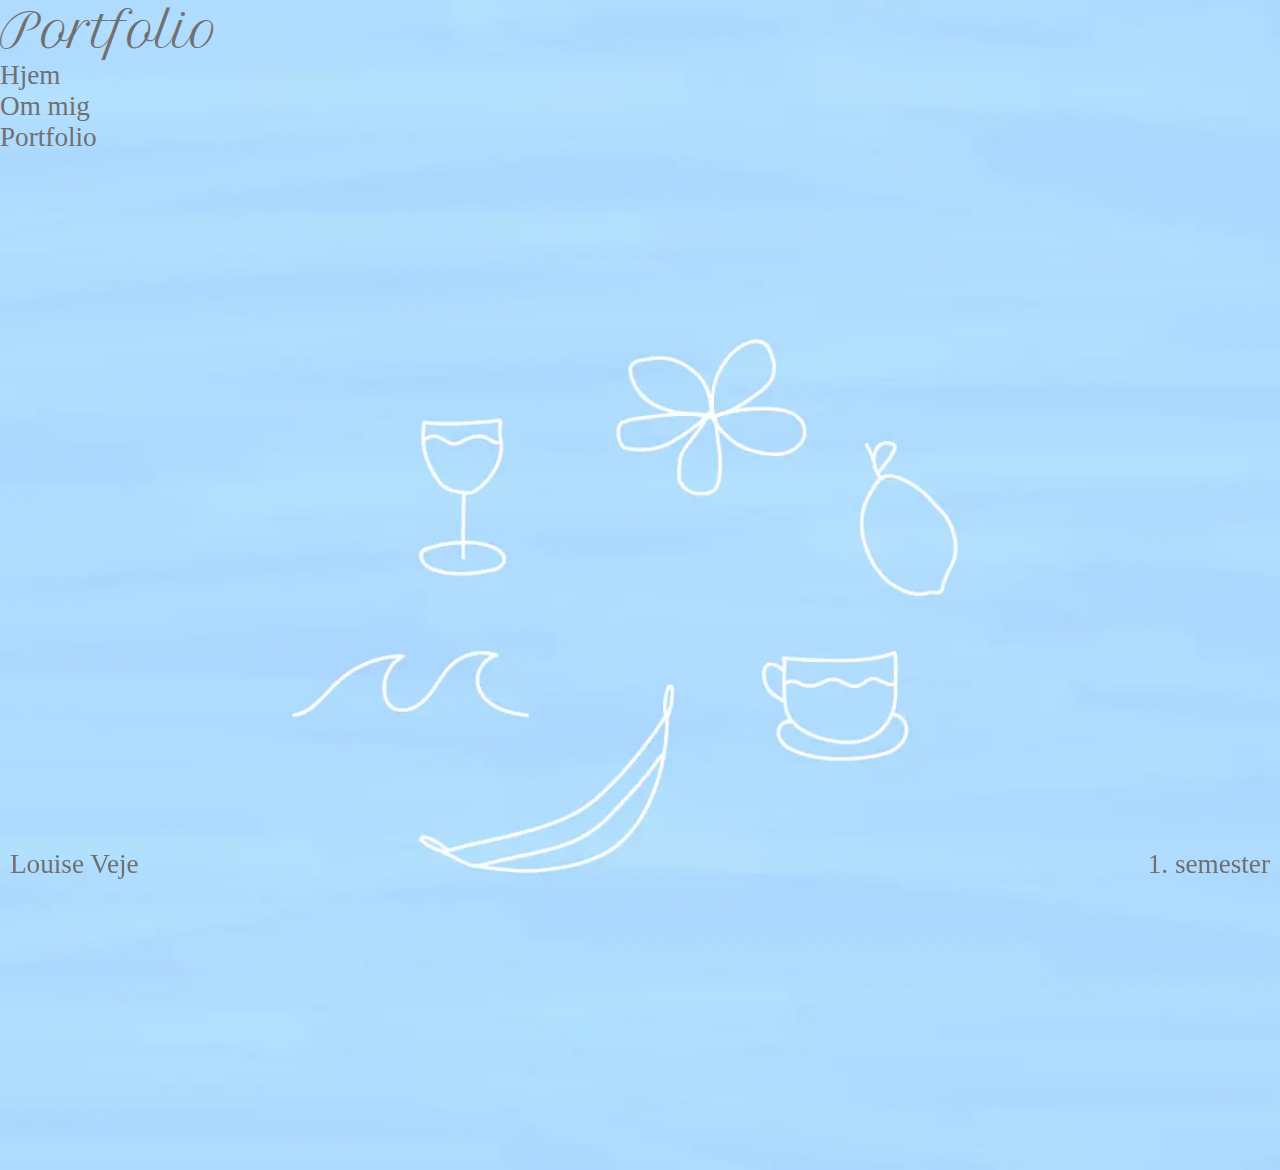
==== index.html @ e4a32bdd "first commit" ====
<!-- @format -->

<!DOCTYPE html>
<html lang="en">
  <head>
    <meta charset="UTF-8" />
    <meta http-equiv="X-UA-Compatible" content="IE=edge" />
    <meta name="viewport" content="width=device-width, initial-scale=1.0" />
    <title>Forside</title>
    <link rel="stylesheet" href="style.css" />
    <link rel="stylesheet" href="layout.css" />
    <link rel="preconnect" href="https://fonts.googleapis.com" />
    <link rel="preconnect" href="https://fonts.gstatic.com" crossorigin />
    <link href="https://fonts.googleapis.com/css2?family=Petit+Formal+Script&display=swap" rel="stylesheet" />
  </head>

  <body class="forside">
    <header>
      <div class="logo">
        <a href="index.html">Portfolio</a>
      </div>

      <ul>
        <li><a href="index.html">Hjem</a></li>
        <li><a href="cv.html">Om mig</a></li>
        <li><a href="forsideportfolio.html">Portfolio</a></li>
      </ul>
    </header>

    <footer>
      <div class="footer">
        <p>Louise Veje</p>
        <p>1. semester</p>
      </div>
    </footer>
  </body>
</html>
---- style.css ----
/** @format */
* {
  all: unset;
  display: revert;
  cursor: revert;
  box-sizing: border-box;
}

img {
  width: 100%;
  height: auto;
}

body {
  background-color: #aad9ff;
}

ul {
  list-style: none;
  color: #707070;
  font-size: 1.7rem;
}

.logo {
  font-family: petit formal script;
  color: #707070;
  font-size: 3rem;
}

footer {
  font-size: 1.7rem;
  color: #707070;
}

.forside {
  background-image: url(billeder/baggrund_forside.webp);
  height: 130vh;
  background-position: 52% 147%;
  background-size: cover;
}

.cv {
  background-image: url(billeder/baggrund_cv.webp);
  height: 130vh;
  background-position: 3% 147%;
}

.forside_portfolio {
  background-image: url(billeder/baggrund_portfolio_forside.webp);
  height: 130vh;
  background-position: 3% 147%;
}

.portfolio {
  background-image: url(billeder/baggrund_portfolio.webp);
  height: 130vh;
  background-position: 3% 147%;
}
---- layout.css ----
/** @format */
footer {
  position: fixed;
  bottom: 10px;
  width: 100%;
}

.footer {
  display: flex;
  place-content: space-between;
  margin: 10px;
}
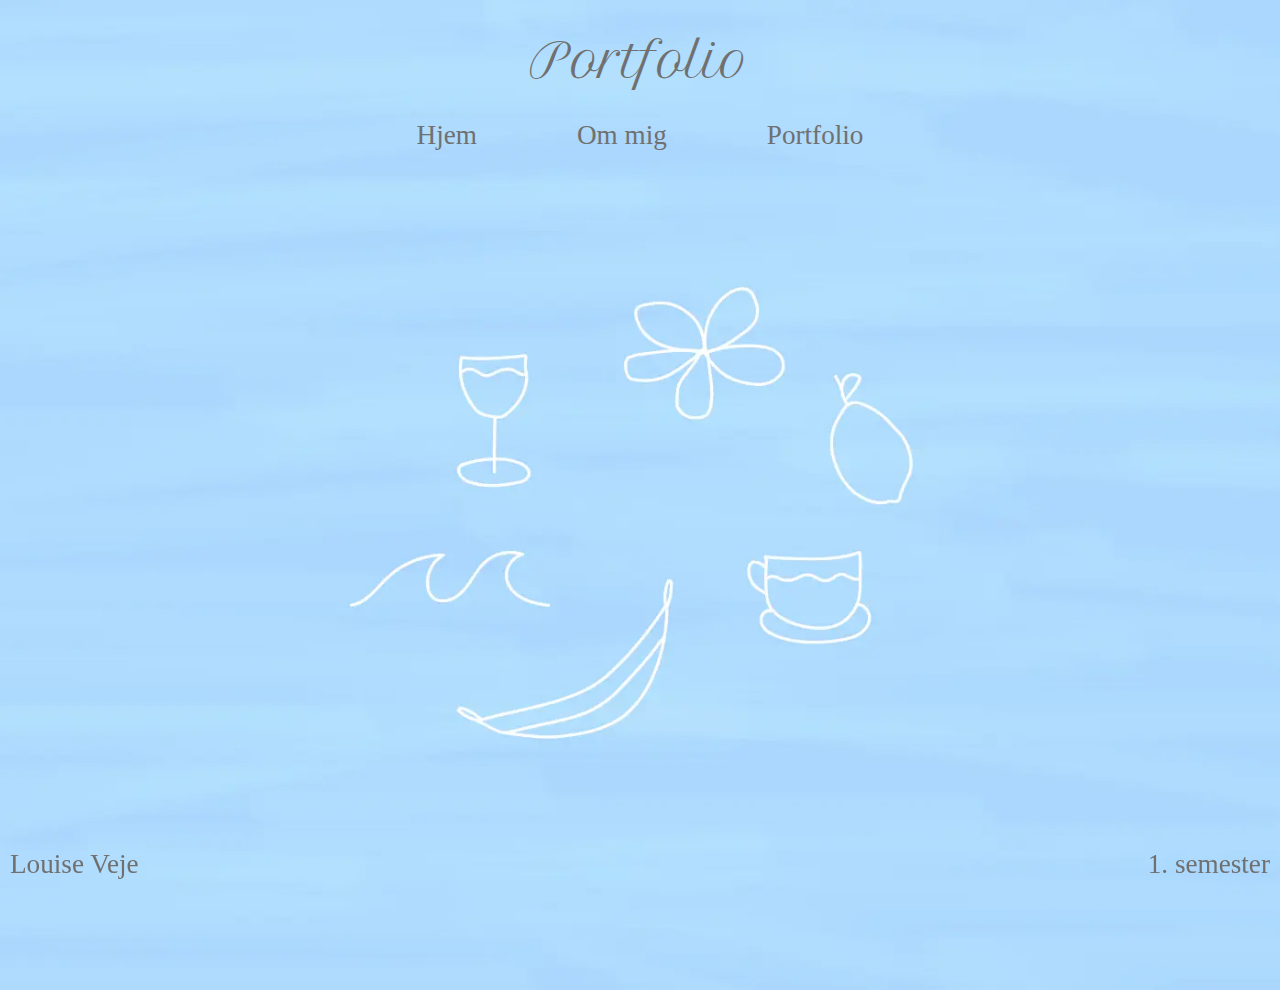
==== commit fff5c37e: "burgermenu" ====
--- a/index.html
+++ b/index.html
@@ -1,7 +1,7 @@
 <!-- @format -->
 
 <!DOCTYPE html>
-<html lang="en">
+<html lang="da">
   <head>
     <meta charset="UTF-8" />
     <meta http-equiv="X-UA-Compatible" content="IE=edge" />
@@ -15,16 +15,19 @@
   </head>
 
   <body class="forside">
-    <header>
+    <header class="header">
       <div class="logo">
         <a href="index.html">Portfolio</a>
       </div>
 
-      <ul>
-        <li><a href="index.html">Hjem</a></li>
-        <li><a href="cv.html">Om mig</a></li>
-        <li><a href="forsideportfolio.html">Portfolio</a></li>
-      </ul>
+      <nav class="main-menu">
+        <button class="toggle-btn"><img src="svg/burgermenu.svg" alt="burgermenu" /></button>
+        <ul>
+          <li><a href="index.html">Hjem</a></li>
+          <li><a href="cv.html">Om mig</a></li>
+          <li><a href="forsideportfolio.html">Portfolio</a></li>
+        </ul>
+      </nav>
     </header>
 
     <footer>
@@ -33,5 +36,7 @@
         <p>1. semester</p>
       </div>
     </footer>
+
+    <script src="script.js"></script>
   </body>
 </html>
--- a/style.css
+++ b/style.css
@@ -31,28 +31,3 @@
   font-size: 1.7rem;
   color: #707070;
 }
-
-.forside {
-  background-image: url(billeder/baggrund_forside.webp);
-  height: 130vh;
-  background-position: 52% 147%;
-  background-size: cover;
-}
-
-.cv {
-  background-image: url(billeder/baggrund_cv.webp);
-  height: 130vh;
-  background-position: 3% 147%;
-}
-
-.forside_portfolio {
-  background-image: url(billeder/baggrund_portfolio_forside.webp);
-  height: 130vh;
-  background-position: 3% 147%;
-}
-
-.portfolio {
-  background-image: url(billeder/baggrund_portfolio.webp);
-  height: 130vh;
-  background-position: 3% 147%;
-}
--- a/layout.css
+++ b/layout.css
@@ -1,4 +1,6 @@
 /** @format */
+
+/* placering footer */
 footer {
   position: fixed;
   bottom: 10px;
@@ -10,3 +12,103 @@
   place-content: space-between;
   margin: 10px;
 }
+
+/* placering baggrundsbilleder mobile*/
+.forside {
+  background-image: url(billeder/baggrund_forside.webp);
+  height: 90vh;
+  background-position: 52% 147%;
+  background-size: cover;
+}
+
+.cv {
+  background-image: url(billeder/baggrund_cv.webp);
+  height: 110vh;
+  background-position: 3% 147%;
+  background-size: cover;
+}
+
+.forside_portfolio {
+  background-image: url(billeder/baggrund_portfolio_forside.webp);
+  height: 100vh;
+  background-position: 10% 147%;
+  background-size: cover;
+}
+
+.portfolio {
+  background-image: url(billeder/baggrund_portfolio.webp);
+  height: 90vh;
+  background-position: 3% 147%;
+  background-size: cover;
+}
+
+/* placering baggrundsbilleder desktop*/
+@media (min-width: 1170px) {
+  .forside {
+    height: 110vh;
+  }
+
+  .forside_portfolio {
+    height: 110vh;
+  }
+
+  .portfolio {
+    height: 110vh;
+  }
+}
+
+/* placering header desktop*/
+/* logo */
+.logo {
+  display: flex;
+  justify-content: center;
+  padding: 30px;
+}
+/* menu*/
+.main-menu ul {
+  /* 2. Få menu elementerne til at stå ved siden af hinanden */
+  display: flex;
+  justify-content: center;
+  gap: 100px;
+}
+
+/* skjul burgermenu */
+.toggle-btn {
+  background: transparent;
+  cursor: pointer;
+
+  display: none; /* Skjul knappen som standard */
+}
+
+/* placering burgermenu mobile*/
+@media (max-width: 600px) {
+  .header {
+    /* få header til at stå ved siden af hinanden */
+    display: flex;
+    flex-wrap: wrap;
+    justify-content: space-between;
+    margin: 10px;
+  }
+
+  .toggle-btn {
+    display: block; /* Vis knappen, når viewporten maksimalt er 600px */
+  }
+
+  .main-menu {
+    display: contents; /* Fjern ".main-menu"-boksen fra ligningen, når viewporten maksimalt er 600px, men behold børnene, så disse deltager i flex-kontekten */
+  }
+
+  .main-menu ul {
+    display: none; /* Fjern menu-listen som standard */
+  }
+
+  .main-menu.shown ul {
+    /* Vis menu-listen, når klassen ".shown" er til stede */
+    border-top: 1px solid #707070;
+    padding-top: 1rem;
+    display: flex;
+    flex: 1 1 100%;
+    flex-flow: column;
+    gap: 0;
+  }
+}
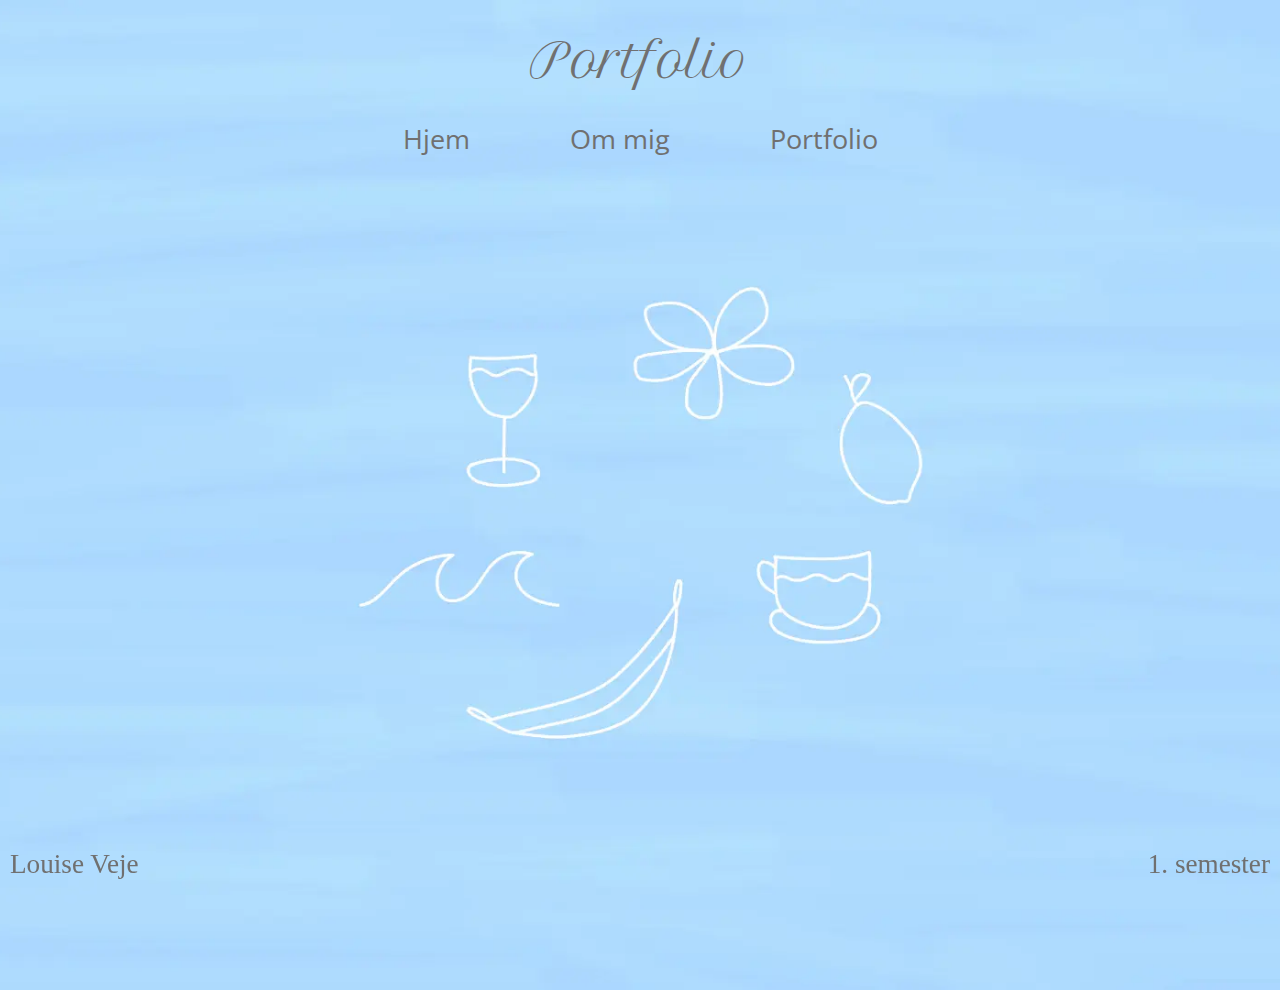
==== commit 3e90785f: "font fam menu" ====
--- a/index.html
+++ b/index.html
@@ -12,6 +12,9 @@
     <link rel="preconnect" href="https://fonts.googleapis.com" />
     <link rel="preconnect" href="https://fonts.gstatic.com" crossorigin />
     <link href="https://fonts.googleapis.com/css2?family=Petit+Formal+Script&display=swap" rel="stylesheet" />
+    <link rel="preconnect" href="https://fonts.googleapis.com" />
+    <link rel="preconnect" href="https://fonts.gstatic.com" crossorigin />
+    <link href="https://fonts.googleapis.com/css2?family=Open+Sans&display=swap" rel="stylesheet" />
   </head>
 
   <body class="forside">
--- a/style.css
+++ b/style.css
@@ -19,6 +19,7 @@
   list-style: none;
   color: #707070;
   font-size: 1.7rem;
+  font-family: open sans;
 }
 
 .logo {
--- a/layout.css
+++ b/layout.css
@@ -1,4 +1,61 @@
 /** @format */
+
+/* placering header desktop*/
+/* logo */
+.logo {
+  display: flex;
+  justify-content: center;
+  padding: 30px;
+}
+/* menu*/
+.main-menu ul {
+  /* 2. Få menu elementerne til at stå ved siden af hinanden */
+  display: flex;
+  justify-content: center;
+  gap: 100px;
+}
+
+/* skjul burgermenu */
+.toggle-btn {
+  background: transparent;
+  cursor: pointer;
+
+  display: none; /* Skjul knappen som standard */
+}
+
+/* placering burgermenu mobile*/
+@media (max-width: 600px) {
+  .header {
+    /* få header til at stå ved siden af hinanden */
+    display: flex;
+    flex-wrap: wrap;
+    justify-content: space-between;
+    margin-right: 10px;
+    margin-left: 10px;
+  }
+
+  .toggle-btn {
+    display: block; /* Vis knappen, når viewporten maksimalt er 600px */
+  }
+
+  .main-menu {
+    display: contents; /* Fjern ".main-menu"-boksen fra ligningen, når viewporten maksimalt er 600px, men behold børnene, så disse deltager i flex-kontekten */
+  }
+
+  .main-menu ul {
+    display: none; /* Fjern menu-listen som standard */
+  }
+
+  .main-menu.shown ul {
+    /* Vis menu-listen, når klassen ".shown" er til stede */
+    border-top: 1px solid #707070;
+    padding-top: 1rem;
+    display: flex;
+    flex: 1 1 100%;
+    flex-flow: column;
+    gap: 2px;
+  }
+}
 
 /* placering footer */
 footer {
@@ -16,8 +73,8 @@
 /* placering baggrundsbilleder mobile*/
 .forside {
   background-image: url(billeder/baggrund_forside.webp);
-  height: 90vh;
-  background-position: 52% 147%;
+  height: 100vh;
+  background-position: 50% 147%;
   background-size: cover;
 }
 
@@ -56,59 +113,3 @@
     height: 110vh;
   }
 }
-
-/* placering header desktop*/
-/* logo */
-.logo {
-  display: flex;
-  justify-content: center;
-  padding: 30px;
-}
-/* menu*/
-.main-menu ul {
-  /* 2. Få menu elementerne til at stå ved siden af hinanden */
-  display: flex;
-  justify-content: center;
-  gap: 100px;
-}
-
-/* skjul burgermenu */
-.toggle-btn {
-  background: transparent;
-  cursor: pointer;
-
-  display: none; /* Skjul knappen som standard */
-}
-
-/* placering burgermenu mobile*/
-@media (max-width: 600px) {
-  .header {
-    /* få header til at stå ved siden af hinanden */
-    display: flex;
-    flex-wrap: wrap;
-    justify-content: space-between;
-    margin: 10px;
-  }
-
-  .toggle-btn {
-    display: block; /* Vis knappen, når viewporten maksimalt er 600px */
-  }
-
-  .main-menu {
-    display: contents; /* Fjern ".main-menu"-boksen fra ligningen, når viewporten maksimalt er 600px, men behold børnene, så disse deltager i flex-kontekten */
-  }
-
-  .main-menu ul {
-    display: none; /* Fjern menu-listen som standard */
-  }
-
-  .main-menu.shown ul {
-    /* Vis menu-listen, når klassen ".shown" er til stede */
-    border-top: 1px solid #707070;
-    padding-top: 1rem;
-    display: flex;
-    flex: 1 1 100%;
-    flex-flow: column;
-    gap: 0;
-  }
-}
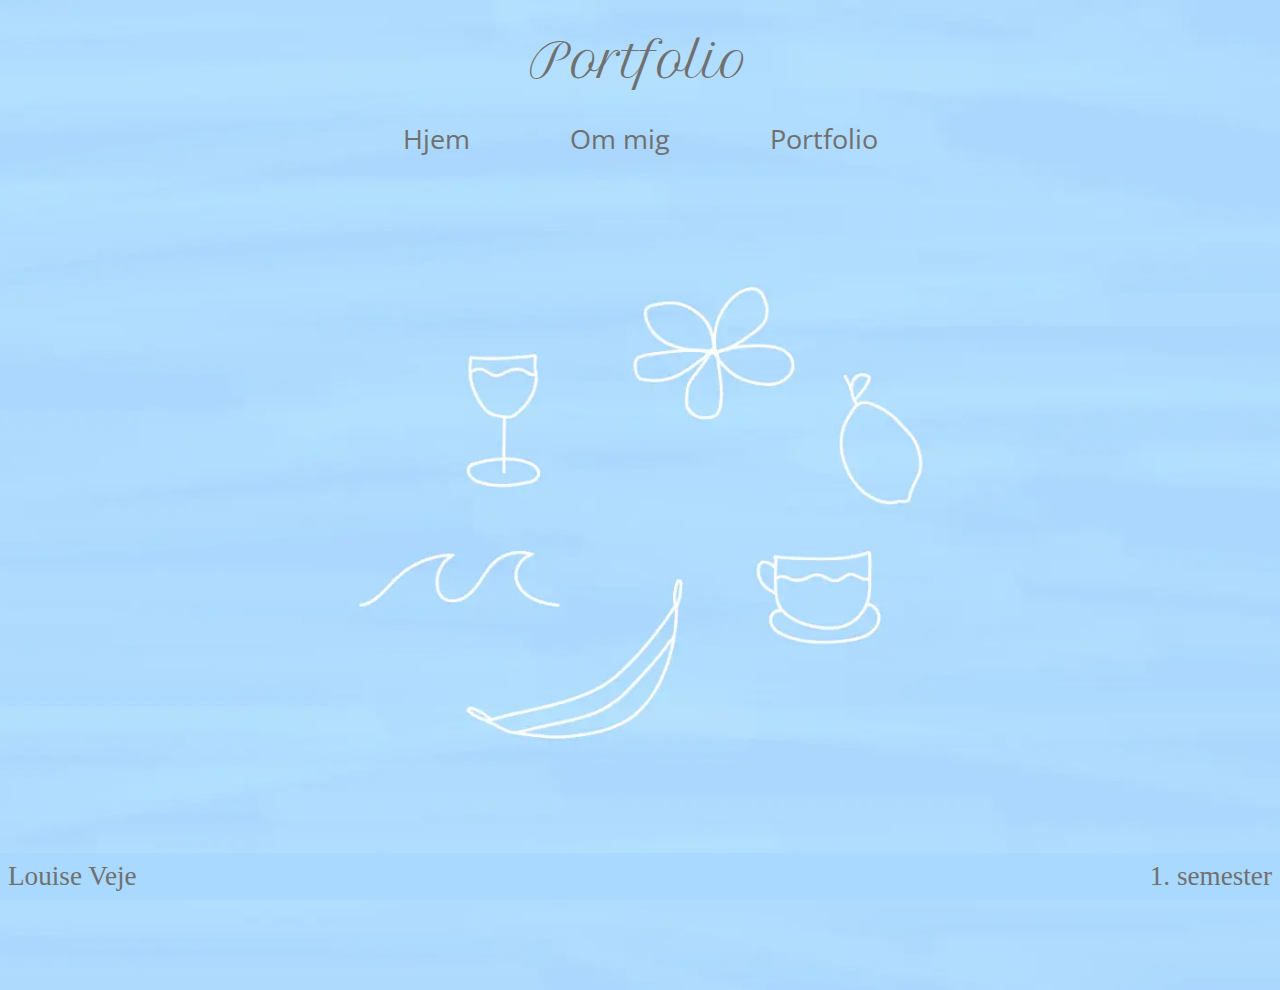
==== commit 87383061: "favicon" ====
--- a/index.html
+++ b/index.html
@@ -7,6 +7,7 @@
     <meta http-equiv="X-UA-Compatible" content="IE=edge" />
     <meta name="viewport" content="width=device-width, initial-scale=1.0" />
     <title>Forside</title>
+    <link rel="icon" type="image/svg+xml" href="svg/favicon.svg" />
     <link rel="stylesheet" href="style.css" />
     <link rel="stylesheet" href="layout.css" />
     <link rel="preconnect" href="https://fonts.googleapis.com" />
--- a/style.css
+++ b/style.css
@@ -6,15 +6,13 @@
   box-sizing: border-box;
 }
 
+/********** STYLING IMG **********/
 img {
   width: 100%;
   height: auto;
 }
 
-body {
-  background-color: #aad9ff;
-}
-
+/********** STYLING HEADER **********/
 ul {
   list-style: none;
   color: #707070;
@@ -28,7 +26,39 @@
   font-size: 3rem;
 }
 
+/********** STYLING FOOTER **********/
 footer {
   font-size: 1.7rem;
   color: #707070;
+  background-color: #aad9ff;
 }
+
+/********** STYLING CV **********/
+.cv_1 {
+  font-family: open sans;
+  line-height: 25px;
+}
+
+.portraet_tekst ul {
+  list-style: none;
+  color: black;
+  font-size: 0.9rem;
+  font-family: open sans;
+  padding-top: 10px;
+}
+
+.portraet_tekst {
+  font-size: 0.9rem;
+}
+
+.cv_1 h1 {
+  padding-bottom: 10px;
+  font-weight: bolder;
+  font-size: 1.5rem;
+}
+
+.cv_1 h2 {
+  padding-bottom: 5px;
+  font-weight: bolder;
+  font-size: 1.1rem;
+}
--- a/layout.css
+++ b/layout.css
@@ -1,13 +1,14 @@
 /** @format */
 
-/* placering header desktop*/
+/******** placering header desktop ********/
 /* logo */
 .logo {
   display: flex;
   justify-content: center;
   padding: 30px;
 }
-/* menu*/
+
+/* menu */
 .main-menu ul {
   /* 2. Få menu elementerne til at stå ved siden af hinanden */
   display: flex;
@@ -23,8 +24,8 @@
   display: none; /* Skjul knappen som standard */
 }
 
-/* placering burgermenu mobile*/
-@media (max-width: 600px) {
+/******** placering burgermenu mobile ********/
+@media (max-width: 700px) {
   .header {
     /* få header til at stå ved siden af hinanden */
     display: flex;
@@ -57,20 +58,20 @@
   }
 }
 
-/* placering footer */
+/******** placering footer ********/
 footer {
   position: fixed;
-  bottom: 10px;
+  bottom: 0;
   width: 100%;
+  padding: 8px;
 }
 
 .footer {
   display: flex;
   place-content: space-between;
-  margin: 10px;
-}
-
-/* placering baggrundsbilleder mobile*/
+}
+
+/******** placering baggrundsbilleder mobile ********/
 .forside {
   background-image: url(billeder/baggrund_forside.webp);
   height: 100vh;
@@ -99,7 +100,7 @@
   background-size: cover;
 }
 
-/* placering baggrundsbilleder desktop*/
+/******** placering baggrundsbilleder desktop ********/
 @media (min-width: 1170px) {
   .forside {
     height: 110vh;
@@ -113,3 +114,90 @@
     height: 110vh;
   }
 }
+
+/******** placering om mig mobile ********/
+.cv_1 {
+  margin: 20px;
+  padding-bottom: 50px;
+}
+
+.portraet_tekst {
+  padding-top: 10px;
+  margin-bottom: 50px;
+}
+
+/******** placering om mig desktop ********/
+@media (min-width: 700px) {
+  .grid {
+    display: grid;
+    grid-template-columns: 0.5fr 2fr 1fr 0.5fr; /*størrelsen på hver kolonne*/
+    gap: 5px;
+    padding-top: 20px;
+    margin-bottom: 50px;
+  }
+
+  .portraet_tekst {
+    order: -1;
+    grid-column-start: 2; /* start på kolonne 2 */
+    grid-column-end: 3; /* slut på kolonne 3 */
+  }
+
+  .portraet_billede {
+    width: 300px;
+    grid-column-start: 3; /*start på kolonne 3*/
+    grid-column-end: 4; /* slut på kolonne 4 */
+    padding-top: 50px;
+  }
+}
+
+@media (min-width: 1000px) {
+  .grid {
+    display: grid;
+    grid-template-columns: 1fr 2fr 1fr 1fr; /* størrelsen på hver kolonne */
+    gap: 10px;
+    margin-bottom: 50px;
+  }
+
+  .portraet_tekst {
+    order: -1;
+    grid-column-start: 2; /* start på kolonne 2 */
+    grid-column-end: 3; /* slut på kolonne 3 */
+    width: 60ch; /* max 60 characters pr linje */
+  }
+
+  .portraet_billede {
+    width: 350px;
+    grid-column-start: 3; /* start på kolonne 3 */
+    grid-column-end: 4; /* slut på kolonne 4 */
+  }
+}
+
+/******** placering cv mobile med flex ********/
+.cv_1 h1 {
+  display: flex;
+  justify-content: center;
+}
+
+.cv_tekst p {
+  padding-bottom: 25px;
+}
+
+/******** placering cv desktop med grid ********/
+@media (min-width: 700px) {
+  .cv_tekst {
+    display: grid;
+    grid-template-columns: 1fr 2fr 1fr; /* størrelsen på hver kolonne */
+  }
+
+  .cv_tekst p {
+    padding-bottom: 25px;
+    max-width: 70ch; /* max 70 characters pr linje */
+    grid-column-start: 2; /* start på kolonne 2 */
+  }
+
+  .cv_tekst h1,
+  h2 {
+    padding-bottom: 25px;
+    grid-column-start: 2; /* start på kolonne 2 */
+  }
+}
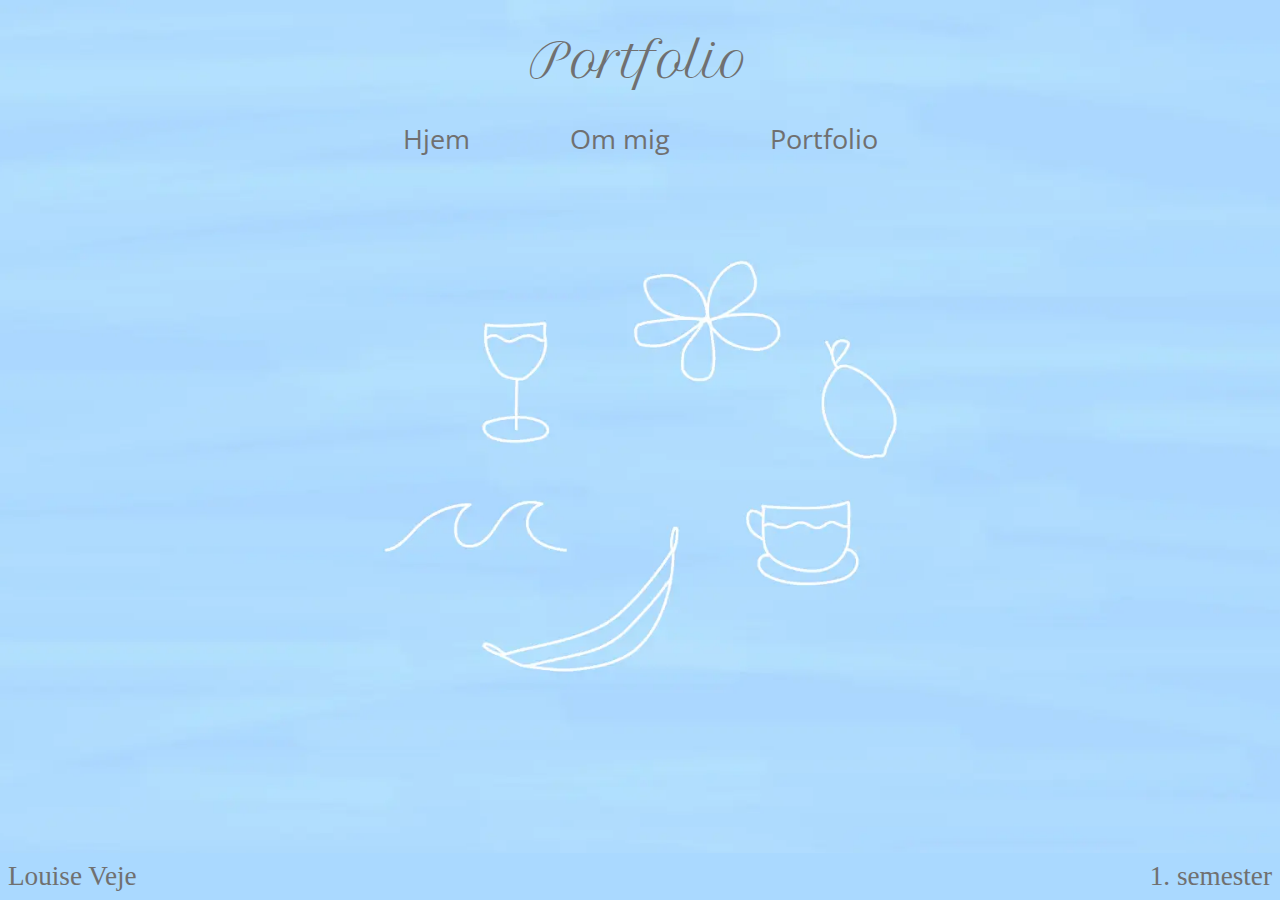
==== commit 8f449d0e: "samlet css" ====
--- a/index.html
+++ b/index.html
@@ -8,7 +8,6 @@
     <meta name="viewport" content="width=device-width, initial-scale=1.0" />
     <title>Forside</title>
     <link rel="icon" type="image/svg+xml" href="svg/favicon.svg" />
-    <link rel="stylesheet" href="style.css" />
     <link rel="stylesheet" href="layout.css" />
     <link rel="preconnect" href="https://fonts.googleapis.com" />
     <link rel="preconnect" href="https://fonts.gstatic.com" crossorigin />
--- a/layout.css
+++ b/layout.css
@@ -1,14 +1,55 @@
 /** @format */
 
+* {
+  all: unset;
+  display: revert;
+  cursor: revert;
+  box-sizing: border-box;
+}
+
+/************ CSS variabler ****************/
+HTML {
+  --pinkknap: #f5a5f8;
+  --shadow: rgb(254, 254, 145);
+  --activeknapbg: #ff4d00;
+  --font: "Open Sans", sans-serif;
+}
+
+/********** STYLING IMG **********/
+img {
+  width: 100%;
+  height: auto;
+}
+
+/********** STYLING baggrund **********/
+
+body {
+  background-color: #aad9ff;
+}
+
+/********** STYLING HEADER **********/
+ul {
+  list-style: none;
+  color: #707070;
+  font-size: 1.7rem;
+  font-family: var(--font);
+}
+
+.logo {
+  font-family: petit formal script;
+  color: #707070;
+  font-size: 3rem;
+}
+
 /******** placering header desktop ********/
-/* logo */
+/*** logo ***/
 .logo {
   display: flex;
   justify-content: center;
   padding: 30px;
 }
 
-/* menu */
+/*** menu ***/
 .main-menu ul {
   /* 2. Få menu elementerne til at stå ved siden af hinanden */
   display: flex;
@@ -22,6 +63,8 @@
   cursor: pointer;
 
   display: none; /* Skjul knappen som standard */
+  padding-top: 20px;
+  padding-right: 20px;
 }
 
 /******** placering burgermenu mobile ********/
@@ -50,12 +93,19 @@
   .main-menu.shown ul {
     /* Vis menu-listen, når klassen ".shown" er til stede */
     border-top: 1px solid #707070;
-    padding-top: 1rem;
+    padding: 1rem;
     display: flex;
     flex: 1 1 100%;
     flex-flow: column;
-    gap: 2px;
-  }
+    gap: 1rem;
+  }
+}
+
+/********** STYLING FOOTER **********/
+footer {
+  font-size: 1.7rem;
+  color: #707070;
+  background-color: #aad9ff;
 }
 
 /******** placering footer ********/
@@ -103,7 +153,8 @@
 /******** placering baggrundsbilleder desktop ********/
 @media (min-width: 1170px) {
   .forside {
-    height: 110vh;
+    height: 100vh;
+    background-position: 50% 9%;
   }
 
   .forside_portfolio {
@@ -115,9 +166,39 @@
   }
 }
 
+/********** STYLING CV **********/
+.cv_1 {
+  font-family: var(--font);
+  line-height: 25px;
+}
+
+.portraet_tekst ul {
+  list-style: none;
+  color: black;
+  font-size: 0.9rem;
+  font-family: var(--font);
+  padding-top: 10px;
+}
+
+.portraet_tekst {
+  font-size: 0.9rem;
+}
+
+.cv_1 h1 {
+  padding-bottom: 10px;
+  font-weight: bolder;
+  font-size: 1.5rem;
+}
+
+.cv_1 h2 {
+  padding-bottom: 5px;
+  font-weight: bolder;
+  font-size: 1.1rem;
+}
+
 /******** placering om mig mobile ********/
 .cv_1 {
-  margin: 20px;
+  margin: 30px;
   padding-bottom: 50px;
 }
 
@@ -132,7 +213,7 @@
     display: grid;
     grid-template-columns: 0.5fr 2fr 1fr 0.5fr; /*størrelsen på hver kolonne*/
     gap: 5px;
-    padding-top: 20px;
+    padding-top: 40px;
     margin-bottom: 50px;
   }
 
@@ -140,10 +221,11 @@
     order: -1;
     grid-column-start: 2; /* start på kolonne 2 */
     grid-column-end: 3; /* slut på kolonne 3 */
+    min-width: 40ch;
   }
 
   .portraet_billede {
-    width: 300px;
+    min-width: 300px;
     grid-column-start: 3; /*start på kolonne 3*/
     grid-column-end: 4; /* slut på kolonne 4 */
     padding-top: 50px;
@@ -176,10 +258,13 @@
 .cv_1 h1 {
   display: flex;
   justify-content: center;
+  max-width: 50ch;
 }
 
 .cv_tekst p {
   padding-bottom: 25px;
+  max-width: 60ch;
+  min-width: 40ch;
 }
 
 /******** placering cv desktop med grid ********/
@@ -192,6 +277,7 @@
   .cv_tekst p {
     padding-bottom: 25px;
     max-width: 70ch; /* max 70 characters pr linje */
+    min-width: 50ch;
     grid-column-start: 2; /* start på kolonne 2 */
   }
 
@@ -201,3 +287,225 @@
     grid-column-start: 2; /* start på kolonne 2 */
   }
 }
+
+/************ styling af knapper**************/
+.knap_portfolio {
+  width: 168px;
+  height: 65px;
+  cursor: pointer;
+  background-color: var(--pinkknap);
+
+  text-align: center;
+  font-family: var(--font);
+  font-size: large;
+  padding-top: 8px;
+}
+.knap_portfolio:hover {
+  box-shadow: 0 2px 10px 0 var(--shadow);
+}
+.knap_portfolio:active {
+  background-color: var(--activeknapbg);
+  box-shadow: 0 2px 10px 0 var(--shadow);
+  transform: translateY(3px);
+}
+
+.web_knap,
+.ux_knap,
+.animation_knap,
+.indhold_knap {
+  max-width: 749px;
+  height: 65px;
+  cursor: pointer;
+  background-color: var(--pinkknap);
+
+  text-align: center;
+  font-family: var(--font);
+  font-size: 0.9rem;
+  padding-top: 10px;
+}
+
+.indhold_knap {
+  margin-bottom: 10px;
+}
+
+.web_knap:hover {
+  box-shadow: 0 2px 10px 0 var(--shadow);
+}
+.web_knap:active {
+  background-color: var(--activeknapbg);
+  box-shadow: 0 2px 10px 0 var(--shadow);
+  transform: translateY(3px);
+}
+
+.ux_knap:hover {
+  box-shadow: 0 2px 10px 0 var(--shadow);
+}
+
+.ux_knap:active {
+  background-color: var(--activeknapbg);
+  box-shadow: 0 2px 10px 0 var(--shadow);
+  transform: translateY(3px);
+}
+
+.animation_knap:hover {
+  box-shadow: 0 2px 10px 0 var(--shadow);
+}
+
+.animation_knap:active {
+  background-color: var(--activeknapbg);
+  box-shadow: 0 2px 10px 0 var(--shadow);
+  transform: translateY(3px);
+}
+
+.indhold_knap:hover {
+  box-shadow: 0 2px 10px 0 var(--shadow);
+}
+
+.indhold_knap:active {
+  background-color: var(--activeknapbg);
+  box-shadow: 0 2px 10px 0 var(--shadow);
+  transform: translateY(3px);
+}
+
+/************** styling af portfolio **************/
+.main_portfolie {
+  font-family: var(--font);
+  line-height: 25px;
+}
+
+.main_portfolie h1 {
+  font-size: 1.3rem;
+  font-weight: bolder;
+}
+.main_portfolie p {
+  font-size: 0.9rem;
+  padding-bottom: 10px;
+}
+
+/******** placering af portfolio forside mobile ********/
+
+.knap {
+  display: flex;
+  justify-content: space-around;
+  margin-top: 30px;
+}
+
+.temaer {
+  display: grid;
+  grid-template-columns: 1fr 1fr;
+  gap: 20px;
+  padding: 20px;
+  margin-bottom: 40px;
+}
+
+/******** placering af portfolio forside desktop ********/
+@media (min-width: 700px) {
+  .temaer img {
+    max-width: 550px;
+  }
+  .temaer {
+    display: grid;
+    grid-template-columns: 1fr 1fr 1fr 1fr;
+    grid-column-start: 2;
+    grid-column-end: 4;
+  }
+}
+
+/* ******* placering af portfolio mobile ******* */
+.web,
+.ux,
+.animation,
+.indhold {
+  display: grid;
+  grid-template-columns: 0.5fr 2fr 0.5fr;
+}
+
+.web_content,
+.ux_content,
+.animation_content,
+.indhold_content {
+  grid-column-start: 2;
+  grid-column-end: 3;
+  max-width: 60ch;
+  min-width: 42ch;
+}
+
+.web_content h1,
+.ux_content h1,
+.animation_content h1,
+.indhold_content h1 {
+  padding-bottom: 10px;
+}
+
+.web_content,
+.ux_content,
+.animation_content,
+.indhold_content {
+  padding-top: 80px;
+}
+
+/* placering af 1 knap */
+.web_btn,
+.animation_btn,
+.ux_btn,
+.indhold_btn {
+  grid-column-start: 2;
+  grid-column-end: 3;
+  margin-bottom: 20px;
+}
+
+.web_knap,
+.animation_knap,
+.ux_knap,
+.indhold_knap {
+  margin-bottom: 10px;
+}
+
+.web_billeder,
+.ux_billeder,
+.animation_billeder,
+.indhold_billeder {
+  grid-column-start: 2;
+  grid-column-end: 3;
+  max-width: 640px;
+}
+
+.indhold_billeder {
+  margin-bottom: 50px;
+}
+
+@media (min-width: 1025px) {
+  .web,
+  .ux,
+  .animation,
+  .indhold {
+    display: revert;
+  }
+
+  .main_portfolie {
+    display: grid;
+    grid-template-columns: 1fr 1fr;
+    grid-template-rows: 1fr 1fr;
+    margin-left: 50px;
+    margin-right: 50px;
+    gap: 20px;
+  }
+
+  .web_btn,
+  .animation_btn,
+  .ux_btn,
+  .indhold_btn {
+    padding-bottom: 20px;
+    margin-bottom: 10px;
+  }
+
+  .main_portfolie p {
+    max-width: 70ch;
+    min-width: 50ch;
+  }
+
+  .animation_content,
+  .indhold_content {
+    padding-top: revert;
+  }
+}
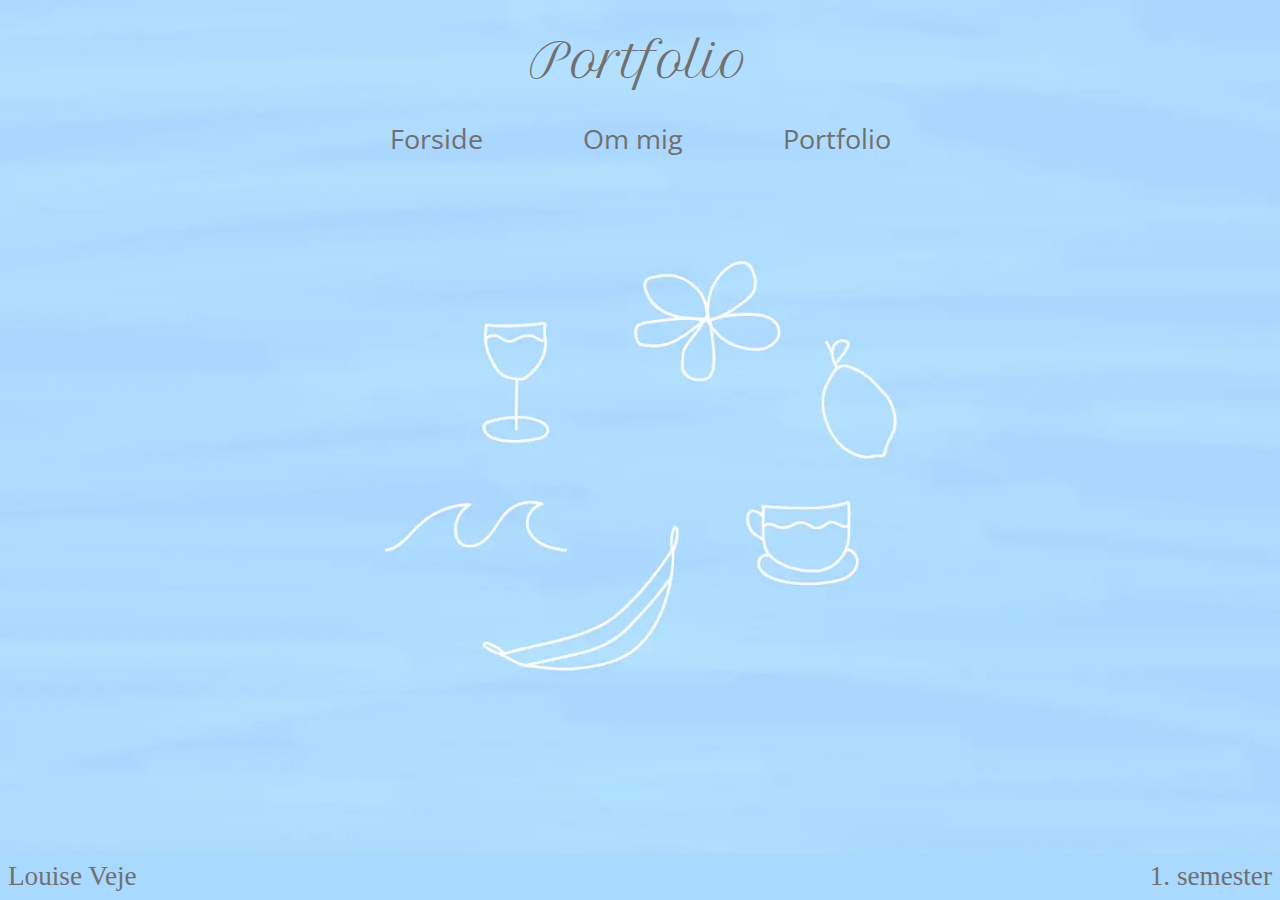
==== commit af393b40: "commit" ====
--- a/index.html
+++ b/index.html
@@ -26,7 +26,7 @@
       <nav class="main-menu">
         <button class="toggle-btn"><img src="svg/burgermenu.svg" alt="burgermenu" /></button>
         <ul>
-          <li><a href="index.html">Hjem</a></li>
+          <li><a href="index.html">Forside</a></li>
           <li><a href="cv.html">Om mig</a></li>
           <li><a href="forsideportfolio.html">Portfolio</a></li>
         </ul>
--- a/layout.css
+++ b/layout.css
@@ -7,7 +7,7 @@
   box-sizing: border-box;
 }
 
-/************ CSS variabler ****************/
+/********************************* CSS variabler ***************************************/
 HTML {
   --pinkknap: #f5a5f8;
   --shadow: rgb(254, 254, 145);
@@ -27,8 +27,10 @@
   background-color: #aad9ff;
 }
 
+/**************************************** HEADER ***********************************************/
 /********** STYLING HEADER **********/
 ul {
+  /* burgermenu liste*/
   list-style: none;
   color: #707070;
   font-size: 1.7rem;
@@ -36,6 +38,7 @@
 }
 
 .logo {
+  /*logo portfolio*/
   font-family: petit formal script;
   color: #707070;
   font-size: 3rem;
@@ -49,7 +52,7 @@
   padding: 30px;
 }
 
-/*** menu ***/
+/*** menu liste ***/
 .main-menu ul {
   /* 2. Få menu elementerne til at stå ved siden af hinanden */
   display: flex;
@@ -57,7 +60,7 @@
   gap: 100px;
 }
 
-/* skjul burgermenu */
+/* skjul burgermenu når den er desktop format */
 .toggle-btn {
   background: transparent;
   cursor: pointer;
@@ -79,11 +82,11 @@
   }
 
   .toggle-btn {
-    display: block; /* Vis knappen, når viewporten maksimalt er 600px */
+    display: block; /* Vis knappen, når viewporten maksimalt er 700px */
   }
 
   .main-menu {
-    display: contents; /* Fjern ".main-menu"-boksen fra ligningen, når viewporten maksimalt er 600px, men behold børnene, så disse deltager i flex-kontekten */
+    display: contents; /* Fjern ".main-menu"-boksen fra ligningen, når viewporten maksimalt er 700px, men behold børnene, så disse deltager i flex-kontekten */
   }
 
   .main-menu ul {
@@ -91,7 +94,7 @@
   }
 
   .main-menu.shown ul {
-    /* Vis menu-listen, når klassen ".shown" er til stede */
+    /* Vis menu-listen, når klassen ".shown" i js er til stede */
     border-top: 1px solid #707070;
     padding: 1rem;
     display: flex;
@@ -101,6 +104,7 @@
   }
 }
 
+/**************************************** FOOTER ***********************************************/
 /********** STYLING FOOTER **********/
 footer {
   font-size: 1.7rem;
@@ -110,21 +114,26 @@
 
 /******** placering footer ********/
 footer {
-  position: fixed;
+  position: fixed; /*klister footer til bunden*/
   bottom: 0;
   width: 100%;
   padding: 8px;
 }
 
 .footer {
+  /* få footer til at ligge sig i hver sin ende*/
   display: flex;
   place-content: space-between;
 }
+
+/**************************************** BAGGRUNDSBILLEDER ***********************************************/
 
 /******** placering baggrundsbilleder mobile ********/
 .forside {
   background-image: url(billeder/baggrund_forside.webp);
+  /*placer baggrundens højde, så figurerne ligger sig i midten*/
   height: 100vh;
+  /*giv baggrund en position, så figurerne er i midten*/
   background-position: 50% 147%;
   background-size: cover;
 }
@@ -166,6 +175,7 @@
   }
 }
 
+/**************************************** CV/OM MIG ***********************************************/
 /********** STYLING CV **********/
 .cv_1 {
   font-family: var(--font);
@@ -173,10 +183,10 @@
 }
 
 .portraet_tekst ul {
+  /*fjern listens styling*/
   list-style: none;
   color: black;
   font-size: 0.9rem;
-  font-family: var(--font);
   padding-top: 10px;
 }
 
@@ -185,7 +195,7 @@
 }
 
 .cv_1 h1 {
-  padding-bottom: 10px;
+  padding-bottom: 15px;
   font-weight: bolder;
   font-size: 1.5rem;
 }
@@ -196,14 +206,24 @@
   font-size: 1.1rem;
 }
 
+.cv_tekst p {
+  font-size: 0.9rem;
+}
+
 /******** placering om mig mobile ********/
 .cv_1 {
   margin: 30px;
   padding-bottom: 50px;
 }
 
+.cv_1 h2 {
+  max-width: 60ch; /*max 60ch pr linje*/
+}
+
 .portraet_tekst {
   padding-top: 10px;
+  max-width: 70ch; /*max 70ch pr linje*/
+  min-width: 40ch; /*max 40ch pr linje*/
   margin-bottom: 50px;
 }
 
@@ -212,16 +232,15 @@
   .grid {
     display: grid;
     grid-template-columns: 0.5fr 2fr 1fr 0.5fr; /*størrelsen på hver kolonne*/
-    gap: 5px;
+    gap: 5px; /*mellemrum mellem content og billede*/
     padding-top: 40px;
     margin-bottom: 50px;
   }
 
   .portraet_tekst {
-    order: -1;
+    order: -1; /*sæt teksten i venstre side, når viewport er over 700px*/
     grid-column-start: 2; /* start på kolonne 2 */
     grid-column-end: 3; /* slut på kolonne 3 */
-    min-width: 40ch;
   }
 
   .portraet_billede {
@@ -237,29 +256,23 @@
     display: grid;
     grid-template-columns: 1fr 2fr 1fr 1fr; /* størrelsen på hver kolonne */
     gap: 10px;
-    margin-bottom: 50px;
   }
 
   .portraet_tekst {
-    order: -1;
-    grid-column-start: 2; /* start på kolonne 2 */
-    grid-column-end: 3; /* slut på kolonne 3 */
-    width: 60ch; /* max 60 characters pr linje */
+    /* grid-column-start: 2; start på kolonne 2 */
+    /* grid-column-end: 3; slut på kolonne 3 */
+    max-width: 70ch;
+    min-width: 40ch;
   }
 
   .portraet_billede {
-    width: 350px;
-    grid-column-start: 3; /* start på kolonne 3 */
-    grid-column-end: 4; /* slut på kolonne 4 */
-  }
-}
-
-/******** placering cv mobile med flex ********/
-.cv_1 h1 {
-  display: flex;
-  justify-content: center;
-  max-width: 50ch;
-}
+    width: 350px; /*størrelse på portræt billede når viewport er 1000px og over*/
+    /* grid-column-start: 3; /* start på kolonne 3 */
+    /* grid-column-end: 4; slut på kolonne 4 */
+  }
+}
+
+/******** placering cv mobile ********/
 
 .cv_tekst p {
   padding-bottom: 25px;
@@ -276,7 +289,7 @@
 
   .cv_tekst p {
     padding-bottom: 25px;
-    max-width: 70ch; /* max 70 characters pr linje */
+    max-width: 70ch;
     min-width: 50ch;
     grid-column-start: 2; /* start på kolonne 2 */
   }
@@ -288,24 +301,28 @@
   }
 }
 
+/**************************************** KNAPPER ***********************************************/
 /************ styling af knapper**************/
 .knap_portfolio {
-  width: 168px;
-  height: 65px;
-  cursor: pointer;
+  width: 472px; /*bredde på knappen*/
+  height: 65px; /*højde på knappen*/
+  cursor: pointer; /*når musen er over knappen*/
   background-color: var(--pinkknap);
 
-  text-align: center;
+  text-align: center; /*placer teksten i midten af knappen*/
   font-family: var(--font);
-  font-size: large;
+  font-size: 1rem;
   padding-top: 8px;
 }
 .knap_portfolio:hover {
+  /*skygge når man holder musen henover knappen*/
   box-shadow: 0 2px 10px 0 var(--shadow);
 }
 .knap_portfolio:active {
+  /*baggrundsfarve og skygge når man klikker på knappen*/
   background-color: var(--activeknapbg);
   box-shadow: 0 2px 10px 0 var(--shadow);
+  /*boksen bevæger sig ned, som om man trykker ind*/
   transform: translateY(3px);
 }
 
@@ -313,6 +330,7 @@
 .ux_knap,
 .animation_knap,
 .indhold_knap {
+  /*maximal størrelse på knappen, den ændrer sig når man er i desktop*/
   max-width: 749px;
   height: 65px;
   cursor: pointer;
@@ -367,14 +385,17 @@
   transform: translateY(3px);
 }
 
+/**************************************** PORTFOLIE ***********************************************/
 /************** styling af portfolio **************/
 .main_portfolie {
   font-family: var(--font);
+  /*mellemrummet mellem linjerne*/
   line-height: 25px;
 }
 
 .main_portfolie h1 {
   font-size: 1.3rem;
+  /*tykkelse på skriften*/
   font-weight: bolder;
 }
 .main_portfolie p {
@@ -382,32 +403,57 @@
   padding-bottom: 10px;
 }
 
+.portfolio_overskrift {
+  font-family: var(--font);
+  font-size: 1.5rem;
+  border-top: solid #707070 1px;
+  margin: 20px;
+}
+
 /******** placering af portfolio forside mobile ********/
-
 .knap {
   display: flex;
+  /*placer i midten med space rundt om*/
   justify-content: space-around;
   margin-top: 30px;
 }
 
+.portfolio_overskrift {
+  display: flex;
+  /*placer i midten med space rundt om*/
+  justify-content: space-around;
+  margin-top: 50px;
+  padding-top: 20px;
+}
+
 .temaer {
+  /*2 kolonner i dekstop*/
   display: grid;
   grid-template-columns: 1fr 1fr;
   gap: 20px;
-  padding: 20px;
-  margin-bottom: 40px;
+  margin: 20px;
+  padding-bottom: 50px;
+}
+
+figure {
+  border: solid 1px #85abca; /*border på billederne*/
+  padding-bottom: 5px;
+  background-color: white;
+}
+figcaption {
+  padding-left: 5px;
 }
 
 /******** placering af portfolio forside desktop ********/
 @media (min-width: 700px) {
+  /*maximal størrelse på billeder når viewport er 700px og over*/
   .temaer img {
     max-width: 550px;
   }
   .temaer {
     display: grid;
+    /* 4 kolonner*/
     grid-template-columns: 1fr 1fr 1fr 1fr;
-    grid-column-start: 2;
-    grid-column-end: 4;
   }
 }
 
@@ -418,12 +464,14 @@
 .indhold {
   display: grid;
   grid-template-columns: 0.5fr 2fr 0.5fr;
+  margin: 10px;
 }
 
 .web_content,
 .ux_content,
 .animation_content,
 .indhold_content {
+  /*placer indhold i midterste kolonne*/
   grid-column-start: 2;
   grid-column-end: 3;
   max-width: 60ch;
@@ -444,11 +492,11 @@
   padding-top: 80px;
 }
 
-/* placering af 1 knap */
 .web_btn,
 .animation_btn,
 .ux_btn,
 .indhold_btn {
+  /*placer knap i midterste kolonne*/
   grid-column-start: 2;
   grid-column-end: 3;
   margin-bottom: 20px;
@@ -467,7 +515,8 @@
 .indhold_billeder {
   grid-column-start: 2;
   grid-column-end: 3;
-  max-width: 640px;
+  /*maximal størrelse på billederne*/
+  max-width: 550px;
 }
 
 .indhold_billeder {
@@ -475,6 +524,7 @@
 }
 
 @media (min-width: 1025px) {
+  /*nulstil grid*/
   .web,
   .ux,
   .animation,
@@ -485,10 +535,11 @@
   .main_portfolie {
     display: grid;
     grid-template-columns: 1fr 1fr;
+    /*to rækker, så de to sidste temaer, lægger sig på samme række*/
     grid-template-rows: 1fr 1fr;
-    margin-left: 50px;
+    margin-left: 80px;
     margin-right: 50px;
-    gap: 20px;
+    gap: 40px;
   }
 
   .web_btn,
@@ -506,6 +557,7 @@
 
   .animation_content,
   .indhold_content {
+    /*nulstil padding-top*/
     padding-top: revert;
   }
 }
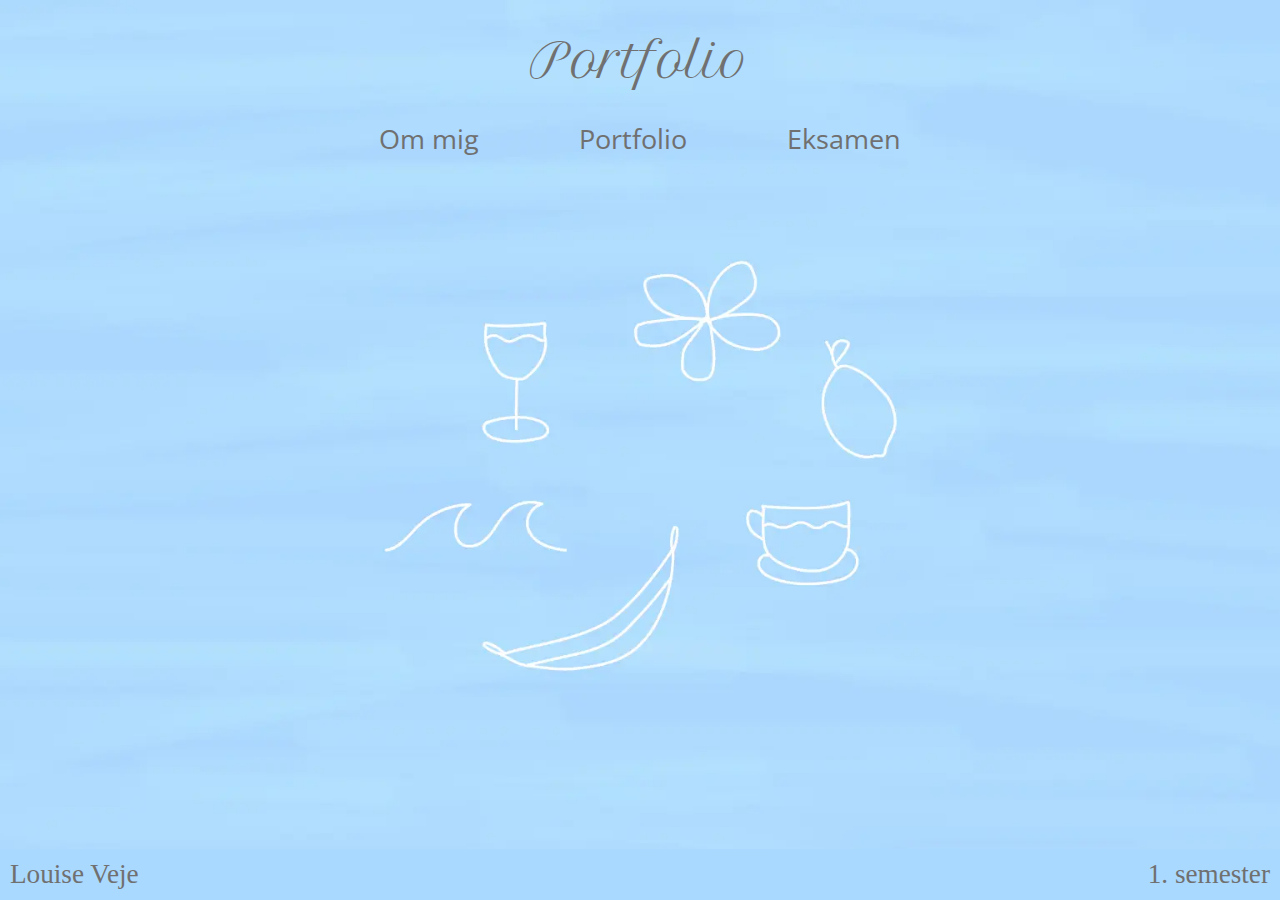
==== commit 416620f3: "eksamen side" ====
--- a/index.html
+++ b/index.html
@@ -15,6 +15,7 @@
     <link rel="preconnect" href="https://fonts.googleapis.com" />
     <link rel="preconnect" href="https://fonts.gstatic.com" crossorigin />
     <link href="https://fonts.googleapis.com/css2?family=Open+Sans&display=swap" rel="stylesheet" />
+    <meta name="robots" content="noindex" />
   </head>
 
   <body class="forside">
@@ -26,9 +27,9 @@
       <nav class="main-menu">
         <button class="toggle-btn"><img src="svg/burgermenu.svg" alt="burgermenu" /></button>
         <ul>
-          <li><a href="index.html">Forside</a></li>
           <li><a href="cv.html">Om mig</a></li>
           <li><a href="forsideportfolio.html">Portfolio</a></li>
+          <li><a href="eksamen.html">Eksamen</a></li>
         </ul>
       </nav>
     </header>
--- a/layout.css
+++ b/layout.css
@@ -10,7 +10,7 @@
 /********************************* CSS variabler ***************************************/
 HTML {
   --pinkknap: #f5a5f8;
-  --shadow: rgb(254, 254, 145);
+  --shadow: #fefe91;
   --activeknapbg: #ff4d00;
   --font: "Open Sans", sans-serif;
 }
@@ -39,7 +39,7 @@
 
 .logo {
   /*logo portfolio*/
-  font-family: petit formal script;
+  font-family: "Petit Formal Script", cursive;
   color: #707070;
   font-size: 3rem;
 }
@@ -117,7 +117,7 @@
   position: fixed; /*klister footer til bunden*/
   bottom: 0;
   width: 100%;
-  padding: 8px;
+  padding: 10px;
 }
 
 .footer {
@@ -154,8 +154,13 @@
 
 .portfolio {
   background-image: url(billeder/baggrund_portfolio.webp);
-  height: 90vh;
-  background-position: 3% 147%;
+  height: 100vh;
+  background-size: cover;
+}
+
+.eksamen {
+  background-image: url(billeder/baggrund_eksamen.webp);
+  height: 110vh;
   background-size: cover;
 }
 
@@ -173,10 +178,13 @@
   .portfolio {
     height: 110vh;
   }
+  .eksamen {
+    height: 110vh;
+  }
 }
 
 /**************************************** CV/OM MIG ***********************************************/
-/********** STYLING CV **********/
+/********** STYLING **********/
 .cv_1 {
   font-family: var(--font);
   line-height: 25px;
@@ -210,6 +218,16 @@
   font-size: 0.9rem;
 }
 
+.link {
+  font-family: var(--font);
+  color: var(--activeknapbg);
+  padding-top: 20px;
+}
+
+.link:hover {
+  transform: translateY(-5px) translateX(3px);
+}
+
 /******** placering om mig mobile ********/
 .cv_1 {
   margin: 30px;
@@ -224,7 +242,13 @@
   padding-top: 10px;
   max-width: 70ch; /*max 70ch pr linje*/
   min-width: 40ch; /*max 40ch pr linje*/
-  margin-bottom: 50px;
+  margin-bottom: 80px;
+}
+
+/* gå til cv link */
+.link {
+  /*start med at fjerne link til cv i mobil*/
+  display: none;
 }
 
 /******** placering om mig desktop ********/
@@ -249,6 +273,11 @@
     grid-column-end: 4; /* slut på kolonne 4 */
     padding-top: 50px;
   }
+
+  /*vis link til cv når den er i desktop*/
+  .link {
+    display: block;
+  }
 }
 
 @media (min-width: 1000px) {
@@ -273,7 +302,6 @@
 }
 
 /******** placering cv mobile ********/
-
 .cv_tekst p {
   padding-bottom: 25px;
   max-width: 60ch;
@@ -303,22 +331,23 @@
 
 /**************************************** KNAPPER ***********************************************/
 /************ styling af knapper**************/
-.knap_portfolio {
-  width: 472px; /*bredde på knappen*/
+.knap {
+  width: 450px; /*bredde på knappen*/
   height: 65px; /*højde på knappen*/
   cursor: pointer; /*når musen er over knappen*/
+  border: solid 1px var(--pinkknap);
   background-color: var(--pinkknap);
 
   text-align: center; /*placer teksten i midten af knappen*/
   font-family: var(--font);
   font-size: 1rem;
-  padding-top: 8px;
-}
-.knap_portfolio:hover {
+  padding: 20px;
+}
+.knap:hover {
   /*skygge når man holder musen henover knappen*/
   box-shadow: 0 2px 10px 0 var(--shadow);
 }
-.knap_portfolio:active {
+.knap:active {
   /*baggrundsfarve og skygge når man klikker på knappen*/
   background-color: var(--activeknapbg);
   box-shadow: 0 2px 10px 0 var(--shadow);
@@ -326,10 +355,11 @@
   transform: translateY(3px);
 }
 
-.web_knap,
-.ux_knap,
-.animation_knap,
-.indhold_knap {
+.web_btn,
+.ux_btn,
+.animation_btn,
+.indhold_btn,
+.eksamen_btn {
   /*maximal størrelse på knappen, den ændrer sig når man er i desktop*/
   max-width: 749px;
   height: 65px;
@@ -342,44 +372,54 @@
   padding-top: 10px;
 }
 
-.indhold_knap {
+.indhold_btn {
   margin-bottom: 10px;
 }
 
-.web_knap:hover {
-  box-shadow: 0 2px 10px 0 var(--shadow);
-}
-.web_knap:active {
+.web_btn:hover {
+  box-shadow: 0 2px 10px 0 var(--shadow);
+}
+.web_btn:active {
   background-color: var(--activeknapbg);
   box-shadow: 0 2px 10px 0 var(--shadow);
   transform: translateY(3px);
 }
 
-.ux_knap:hover {
-  box-shadow: 0 2px 10px 0 var(--shadow);
-}
-
-.ux_knap:active {
+.ux_btn:hover {
+  box-shadow: 0 2px 10px 0 var(--shadow);
+}
+
+.ux_btn:active {
   background-color: var(--activeknapbg);
   box-shadow: 0 2px 10px 0 var(--shadow);
   transform: translateY(3px);
 }
 
-.animation_knap:hover {
-  box-shadow: 0 2px 10px 0 var(--shadow);
-}
-
-.animation_knap:active {
+.animation_btn:hover {
+  box-shadow: 0 2px 10px 0 var(--shadow);
+}
+
+.animation_btn:active {
   background-color: var(--activeknapbg);
   box-shadow: 0 2px 10px 0 var(--shadow);
   transform: translateY(3px);
 }
 
-.indhold_knap:hover {
-  box-shadow: 0 2px 10px 0 var(--shadow);
-}
-
-.indhold_knap:active {
+.indhold_btn:hover {
+  box-shadow: 0 2px 10px 0 var(--shadow);
+}
+
+.indhold_btn:active {
+  background-color: var(--activeknapbg);
+  box-shadow: 0 2px 10px 0 var(--shadow);
+  transform: translateY(3px);
+}
+
+.eksamen_btn:hover {
+  box-shadow: 0 2px 10px 0 var(--shadow);
+}
+
+.eksamen_btn:active {
   background-color: var(--activeknapbg);
   box-shadow: 0 2px 10px 0 var(--shadow);
   transform: translateY(3px);
@@ -406,23 +446,27 @@
 .portfolio_overskrift {
   font-family: var(--font);
   font-size: 1.5rem;
-  border-top: solid #707070 1px;
+  border-top: solid #85abca 1px;
   margin: 20px;
 }
 
+.text p {
+  padding-bottom: 0;
+}
+
 /******** placering af portfolio forside mobile ********/
-.knap {
+
+.knap_portfolio {
   display: flex;
-  /*placer i midten med space rundt om*/
   justify-content: space-around;
-  margin-top: 30px;
+  margin-top: 50px;
 }
 
 .portfolio_overskrift {
   display: flex;
   /*placer i midten med space rundt om*/
   justify-content: space-around;
-  margin-top: 50px;
+  margin-top: 60px;
   padding-top: 20px;
 }
 
@@ -475,7 +519,8 @@
   grid-column-start: 2;
   grid-column-end: 3;
   max-width: 60ch;
-  min-width: 42ch;
+  min-width: 38ch;
+  padding-top: 50px;
 }
 
 .web_content h1,
@@ -483,13 +528,6 @@
 .animation_content h1,
 .indhold_content h1 {
   padding-bottom: 10px;
-}
-
-.web_content,
-.ux_content,
-.animation_content,
-.indhold_content {
-  padding-top: 80px;
 }
 
 .web_btn,
@@ -502,13 +540,6 @@
   margin-bottom: 20px;
 }
 
-.web_knap,
-.animation_knap,
-.ux_knap,
-.indhold_knap {
-  margin-bottom: 10px;
-}
-
 .web_billeder,
 .ux_billeder,
 .animation_billeder,
@@ -523,6 +554,8 @@
   margin-bottom: 50px;
 }
 
+/* ******* placering af portfolio desktop ******* */
+
 @media (min-width: 1025px) {
   /*nulstil grid*/
   .web,
@@ -560,4 +593,116 @@
     /*nulstil padding-top*/
     padding-top: revert;
   }
-}
+
+  .indhold_billeder {
+    margin-bottom: 50px;
+  }
+}
+
+/**************************** EKSAMEN ********************************/
+/****** styling eksamen ********/
+.eksamen_content {
+  max-width: 60ch;
+  min-width: 40ch;
+}
+
+.eksamen_portfolio {
+  font-family: var(--font);
+  /*mellemrummet mellem linjerne*/
+  line-height: 25px;
+}
+
+.eksamen_portfolio h1 {
+  font-size: 1.3rem;
+  /*tykkelse på skriften*/
+  font-weight: bolder;
+}
+.eksamen_portfolio p {
+  font-size: 0.9rem;
+  padding-bottom: 10px;
+}
+
+.text p {
+  padding-bottom: 0;
+}
+
+/******** placering af eksamen mobile ********/
+.eksamen_btn {
+  padding-bottom: 20px;
+  margin-bottom: 10px;
+}
+
+.eksamen_portfolio {
+  display: grid;
+  grid-template-columns: 0.5fr 2fr 0.5fr;
+  margin: 10px;
+}
+
+.eksamen_content {
+  /*placer indhold i midterste kolonne*/
+  grid-column-start: 2;
+  grid-column-end: 3;
+  max-width: 60ch;
+  min-width: 40ch;
+  padding-top: 50px;
+}
+
+.eksamen_content h1 {
+  padding-bottom: 10px;
+}
+
+.eksamen_btn {
+  /*placer knap i midterste kolonne*/
+  grid-column-start: 2;
+  grid-column-end: 3;
+  margin-bottom: 20px;
+}
+
+.eksamen_billeder {
+  grid-column-start: 2;
+  grid-column-end: 3;
+  /*maximal størrelse på billederne*/
+  max-width: 550px;
+}
+
+.eksamen_billeder {
+  margin-bottom: 50px;
+}
+
+/******** placering af eksamen desktop ********/
+@media (min-width: 1025px) {
+  /*nulstil grid*/
+
+  .eksamen_portfolio {
+    display: revert;
+  }
+
+  .eksamen_portfolio {
+    display: grid;
+    grid-template-columns: 0.5fr 1fr 1fr 0.5fr;
+    gap: 30px;
+    margin-bottom: 50px;
+  }
+
+  .eksamen_content {
+    grid-column-start: 2;
+    grid-column-end: 3;
+  }
+
+  .eksamen_billeder {
+    grid-column-start: 3;
+    grid-column-end: 4;
+    padding-top: 82px;
+    min-width: 500px;
+  }
+
+  .eksamen_btn {
+    padding-bottom: 20px;
+    margin-bottom: 10px;
+  }
+
+  .eksamen_portfolie p {
+    max-width: 70ch;
+    min-width: 50ch;
+  }
+}
